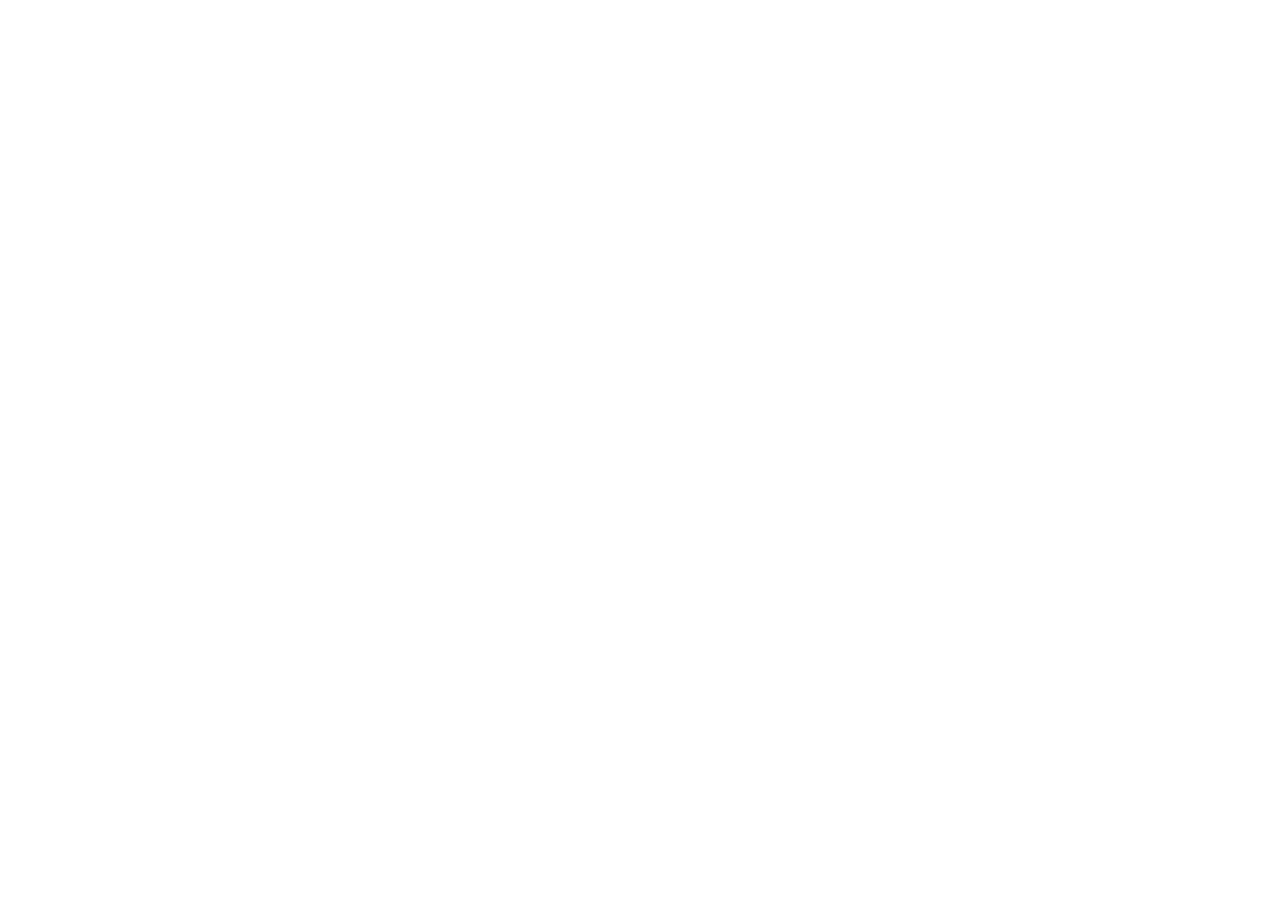
==== FE_HW1/homework/index.html @ 2ab72780 "Добавил домашнее задание FE_HW1" ====
<!DOCTYPE html>
<html lang="en">
<head>
  <meta charset="UTF-8">
  <meta http-equiv="X-UA-Compatible" content="IE=edge">
  <meta name="viewport" content="width=device-width, initial-scale=1.0">
  <link
      href="https://fonts.googleapis.com/css2?family=Montserrat:wght@400;500;700&display=swap"
      rel="stylesheet"
    />
  <title>Responsive</title>
</head>
<body>
  <!-- Your code here! Good luck! -->
</body>
</html>
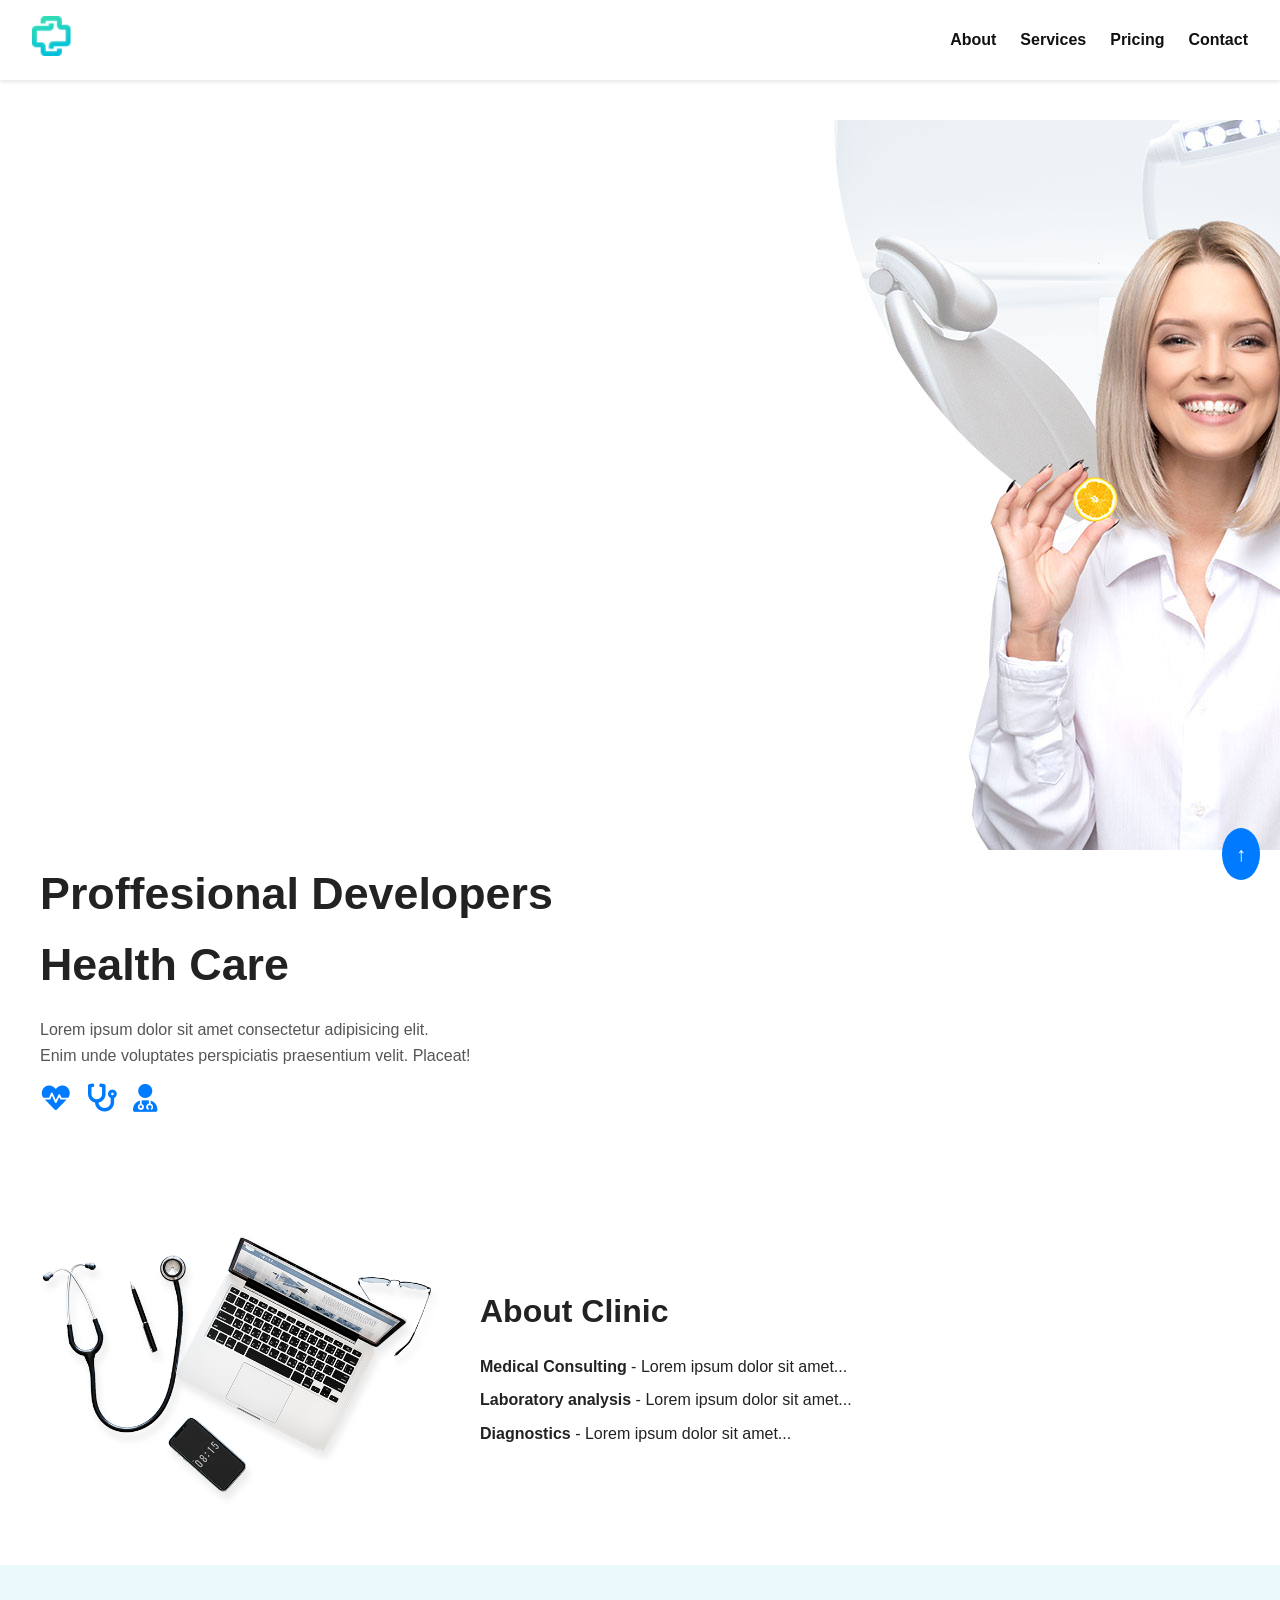
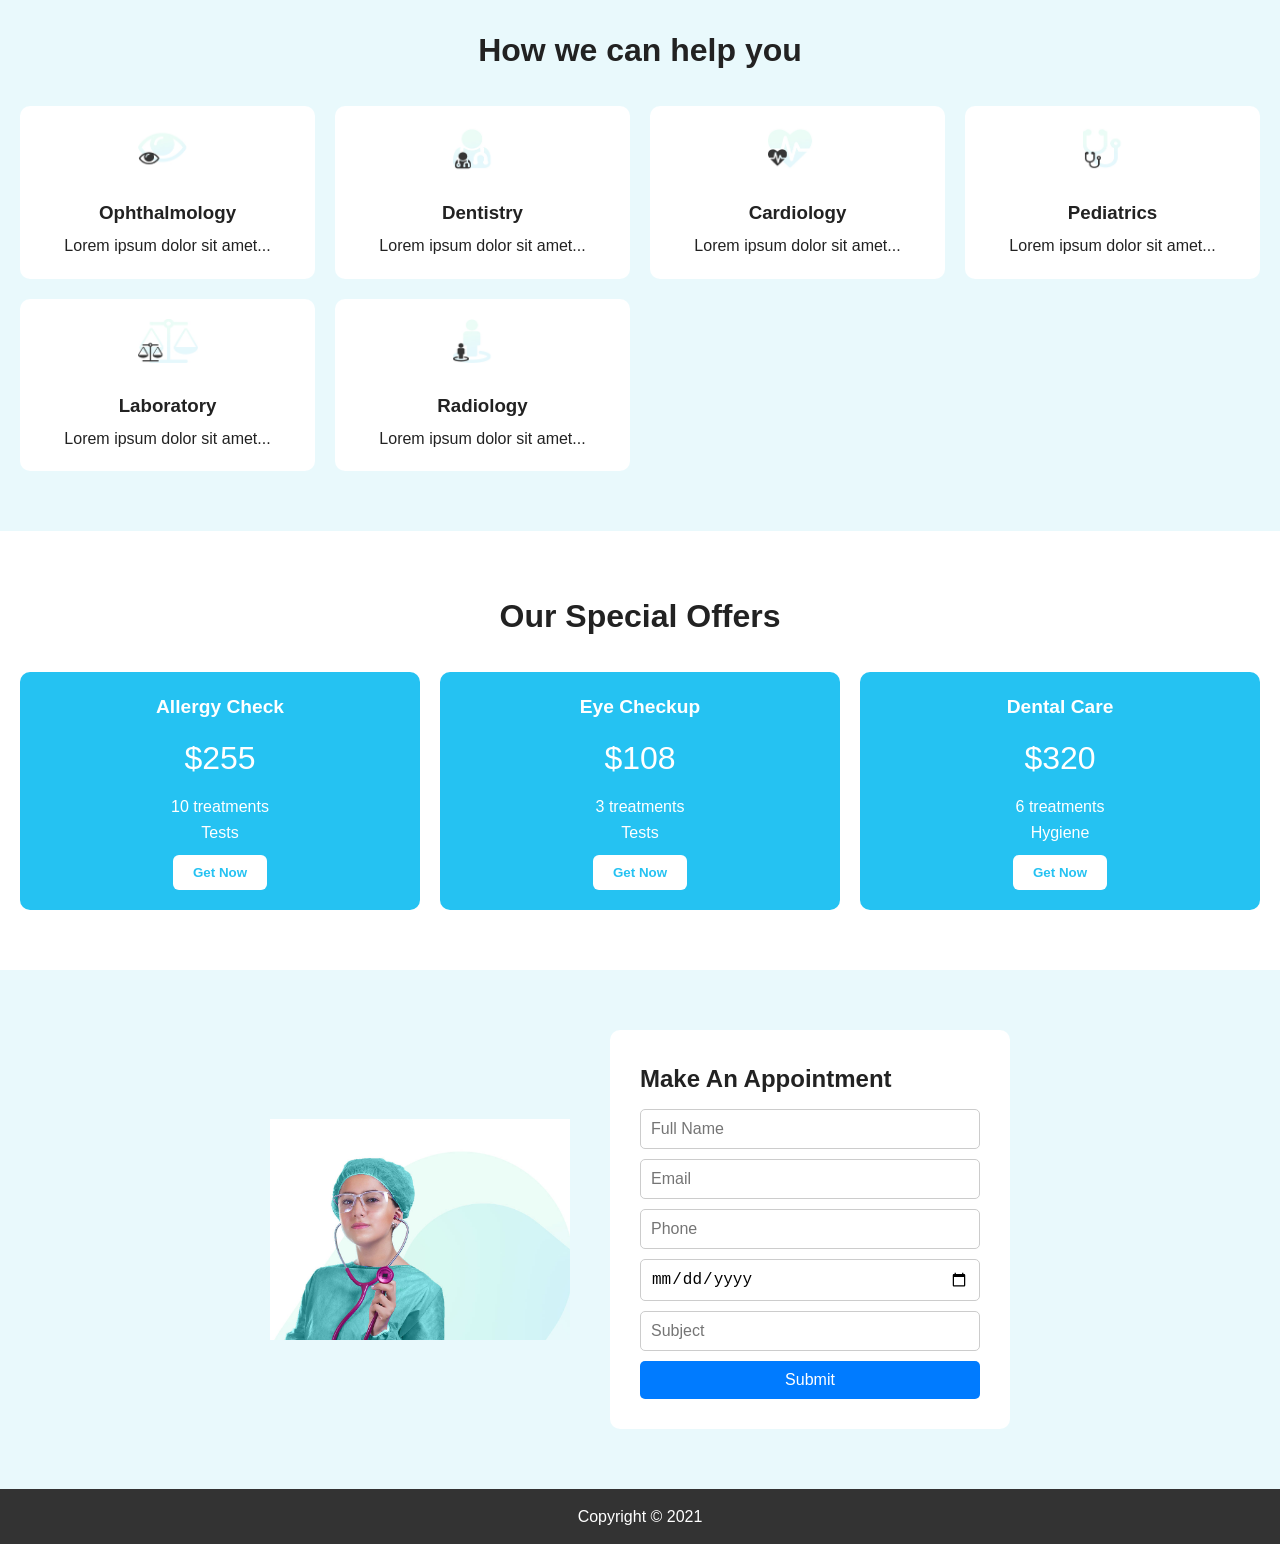
==== commit 7d89b1fe: "FE_HW1: complete responsive layout with HTML/CSS only" ====
--- a/FE_HW1/homework/index.html
+++ b/FE_HW1/homework/index.html
@@ -2,15 +2,100 @@
 <html lang="en">
 <head>
   <meta charset="UTF-8">
-  <meta http-equiv="X-UA-Compatible" content="IE=edge">
   <meta name="viewport" content="width=device-width, initial-scale=1.0">
-  <link
-      href="https://fonts.googleapis.com/css2?family=Montserrat:wght@400;500;700&display=swap"
-      rel="stylesheet"
-    />
-  <title>Responsive</title>
+  <title>Healthcare Clinic</title>
+  <link rel="stylesheet" href="css/styles.css">
+  <link rel="stylesheet" href="https://cdnjs.cloudflare.com/ajax/libs/font-awesome/6.0.0/css/all.min.css">
 </head>
 <body>
-  <!-- Your code here! Good luck! -->
+  <header id="top">
+    <nav class="navbar">
+      <a href="#top" class="logo"><img src="img/logo.png" alt="Logo"></a>
+      <ul>
+        <li><a href="#about">About</a></li>
+        <li><a href="#services">Services</a></li>
+        <li><a href="#pricing">Pricing</a></li>
+        <li><a href="#contact">Contact</a></li>
+      </ul>
+    </nav>
+  </header>
+
+  <main>
+    <section class="hero">
+      <div class="hero-left">
+        <img src="img/lady.jpg" alt="Doctor">
+      </div>
+      <div class="hero-text">
+        <h1>Proffesional Developers<br>Health Care</h1>
+        <p>Lorem ipsum dolor sit amet consectetur adipisicing elit.<br> Enim unde voluptates perspiciatis praesentium velit. Placeat!</p>
+        <div class="icons">
+          <i class="fas fa-heartbeat"></i>
+          <i class="fas fa-stethoscope"></i>
+          <i class="fas fa-user-md"></i>
+        </div>
+      </div>
+    </section>
+
+    <section id="about">
+      <div class="about-container">
+        <img src="img/tools.png" alt="Tools" class="tools-img">
+        <div class="about-text">
+          <h2>About Clinic</h2>
+          <ul>
+            <li><strong>Medical Consulting</strong> - Lorem ipsum dolor sit amet...</li>
+            <li><strong>Laboratory analysis</strong> - Lorem ipsum dolor sit amet...</li>
+            <li><strong>Diagnostics</strong> - Lorem ipsum dolor sit amet...</li>
+          </ul>
+        </div>
+      </div>
+    </section>
+
+    <section id="services">
+      <h2>How we can help you</h2>
+      <div class="grid">
+        <div><img src="img/icons/oftalmology.jpg" alt=""><h3>Ophthalmology</h3><p>Lorem ipsum dolor sit amet...</p></div>
+        <div><img src="img/icons/dentistry.jpg" alt=""><h3>Dentistry</h3><p>Lorem ipsum dolor sit amet...</p></div>
+        <div><img src="img/icons/cardiology.jpg" alt=""><h3>Cardiology</h3><p>Lorem ipsum dolor sit amet...</p></div>
+        <div><img src="img/icons/pediatrics.jpg" alt=""><h3>Pediatrics</h3><p>Lorem ipsum dolor sit amet...</p></div>
+        <div><img src="img/icons/laboratory.jpg" alt=""><h3>Laboratory</h3><p>Lorem ipsum dolor sit amet...</p></div>
+        <div><img src="img/icons/radiology.jpg" alt=""><h3>Radiology</h3><p>Lorem ipsum dolor sit amet...</p></div>
+      </div>
+    </section>
+
+    <section id="pricing">
+      <h2>Our Special Offers</h2>
+      <div class="pricing-cards">
+        <div><h3>Allergy Check</h3><p>$255</p><ul><li>10 treatments</li><li>Tests</li></ul><button>Get Now</button></div>
+        <div><h3>Eye Checkup</h3><p>$108</p><ul><li>3 treatments</li><li>Tests</li></ul><button>Get Now</button></div>
+        <div><h3>Dental Care</h3><p>$320</p><ul><li>6 treatments</li><li>Hygiene</li></ul><button>Get Now</button></div>
+      </div>
+    </section>
+
+    <section id="contact">
+      <div class="contact-form">
+        <img src="img/contact_image.jpg" alt="Doctor">
+        <form>
+          <h2>Make An Appointment</h2>
+          <input type="text" placeholder="Full Name" required>
+          <input type="email" placeholder="Email" required>
+          <input type="tel" placeholder="Phone" required>
+          <input type="date" required>
+          <input list="subjects" placeholder="Subject">
+          <datalist id="subjects">
+            <option value="Dentistry">
+            <option value="Cardiology">
+            <option value="Radiology">
+          </datalist>
+          <button type="submit">Submit</button>
+        </form>
+      </div>
+    </section>
+  </main>
+
+  <footer>
+    <p>Copyright © 2021</p>
+  </footer>
+
+  <a href="#top" class="scroll-up">↑</a>
 </body>
-</html>+</html>
--- a/FE_HW1/homework/css/styles.css
+++ b/FE_HW1/homework/css/styles.css
@@ -0,0 +1,298 @@
+
+* {
+  margin: 0;
+  padding: 0;
+  box-sizing: border-box;
+}
+
+html {
+  scroll-behavior: smooth;
+}
+
+body {
+  font-family: 'Segoe UI', sans-serif;
+  background-color: #fff;
+  color: #222;
+  line-height: 1.6;
+}
+
+/* NAVIGATION */
+.navbar {
+  position: fixed;
+  width: 100%;
+  background: white;
+  top: 0;
+  z-index: 1000;
+  display: flex;
+  justify-content: space-between;
+  align-items: center;
+  padding: 1rem 2rem;
+  box-shadow: 0 2px 4px rgba(0,0,0,0.1);
+}
+
+.navbar ul {
+  list-style: none;
+  display: flex;
+  gap: 1.5rem;
+}
+
+.navbar a {
+  text-decoration: none;
+  color: #111;
+  font-weight: bold;
+}
+
+.navbar a:hover {
+  color: #007bff;
+}
+
+.logo img {
+  height: 40px;
+}
+
+/* HERO SECTION */
+.hero {
+  display: flex;
+  justify-content: space-between;
+  align-items: center;
+  padding: 120px 40px 60px;
+  background: #fff;
+  flex-wrap: wrap;
+}
+
+.hero-text {
+  flex: 1;
+  min-width: 300px;
+}
+
+.hero-text h1 {
+  font-size: 2.8rem;
+  margin-bottom: 1rem;
+}
+
+.hero-text p {
+  margin-bottom: 1rem;
+  color: #555;
+}
+
+.icons i {
+  font-size: 28px;
+  margin-right: 10px;
+  color: #007bff;
+}
+
+.hero-image img {
+  max-width: 400px;
+  width: 100%;
+}
+
+/* ABOUT SECTION */
+.about-container {
+  display: flex;
+  flex-wrap: wrap;
+  align-items: center;
+  padding: 60px 40px;
+  gap: 40px;
+}
+
+.tools-img {
+  max-width: 400px;
+  width: 100%;
+}
+
+.about-text h2 {
+  font-size: 2rem;
+  margin-bottom: 1rem;
+}
+
+.about-text ul {
+  list-style: none;
+}
+
+.about-text li {
+  margin-bottom: 0.5rem;
+}
+
+/* SERVICES SECTION */
+#services {
+  background: #e9f9fc;
+  padding: 60px 20px;
+  text-align: center;
+}
+
+#services h2 {
+  font-size: 2rem;
+  margin-bottom: 1rem;
+}
+
+.grid {
+  display: grid;
+  grid-template-columns: repeat(auto-fit, minmax(250px, 1fr));
+  gap: 20px;
+  margin-top: 30px;
+}
+
+.grid div {
+  background: white;
+  padding: 20px;
+  border-radius: 10px;
+  transition: 0.3s;
+}
+
+.grid div:hover {
+  transform: translateY(-5px);
+}
+
+.grid img {
+  width: 60px;
+  margin-bottom: 10px;
+}
+
+.grid h3 {
+  margin: 10px 0 5px;
+}
+
+/* PRICING SECTION */
+#pricing {
+  padding: 60px 20px;
+  text-align: center;
+}
+
+#pricing h2 {
+  font-size: 2rem;
+  margin-bottom: 1rem;
+}
+
+.pricing-cards {
+  display: grid;
+  grid-template-columns: repeat(auto-fit, minmax(220px, 1fr));
+  gap: 20px;
+  margin-top: 30px;
+}
+
+.pricing-cards div {
+  background: #25c2f2;
+  color: white;
+  padding: 20px;
+  border-radius: 10px;
+}
+
+.pricing-cards h3 {
+  font-size: 1.2rem;
+  margin-bottom: 10px;
+}
+
+.pricing-cards p {
+  font-size: 2rem;
+  margin-bottom: 10px;
+}
+
+.pricing-cards ul {
+  list-style: none;
+  padding: 0;
+  margin-bottom: 10px;
+}
+
+.pricing-cards button {
+  background: white;
+  color: #25c2f2;
+  padding: 10px 20px;
+  border: none;
+  font-weight: bold;
+  cursor: pointer;
+  border-radius: 6px;
+}
+
+.pricing-cards button:hover {
+  background: #f0f0f0;
+}
+
+/* CONTACT SECTION */
+#contact {
+  background: #e9f9fc;
+  padding: 60px 20px;
+}
+
+.contact-form {
+  display: flex;
+  flex-wrap: wrap;
+  justify-content: center;
+  gap: 40px;
+  align-items: center;
+}
+
+.contact-form img {
+  max-width: 300px;
+  width: 100%;
+}
+
+form {
+  background: white;
+  padding: 30px;
+  border-radius: 10px;
+  display: flex;
+  flex-direction: column;
+  gap: 10px;
+  max-width: 400px;
+  width: 100%;
+}
+
+form input, form button {
+  padding: 10px;
+  font-size: 1rem;
+  border: 1px solid #ccc;
+  border-radius: 5px;
+}
+
+form button {
+  background: #007bff;
+  color: white;
+  border: none;
+  cursor: pointer;
+}
+
+form button:hover {
+  background: #0056b3;
+}
+
+/* FOOTER */
+footer {
+  text-align: center;
+  background: #333;
+  color: white;
+  padding: 15px;
+}
+
+/* SCROLL UP */
+.scroll-up {
+  position: fixed;
+  right: 20px;
+  bottom: 20px;
+  background: #007bff;
+  color: white;
+  padding: 10px 14px;
+  border-radius: 50%;
+  text-decoration: none;
+  font-size: 20px;
+}
+
+/* MEDIA */
+@media (max-width: 768px) {
+  .hero {
+    flex-direction: column;
+    text-align: center;
+  }
+
+  .about-container {
+    flex-direction: column;
+  }
+
+  .contact-form {
+    flex-direction: column;
+  }
+
+  .navbar ul {
+    flex-direction: column;
+    gap: 1rem;
+  }
+}
